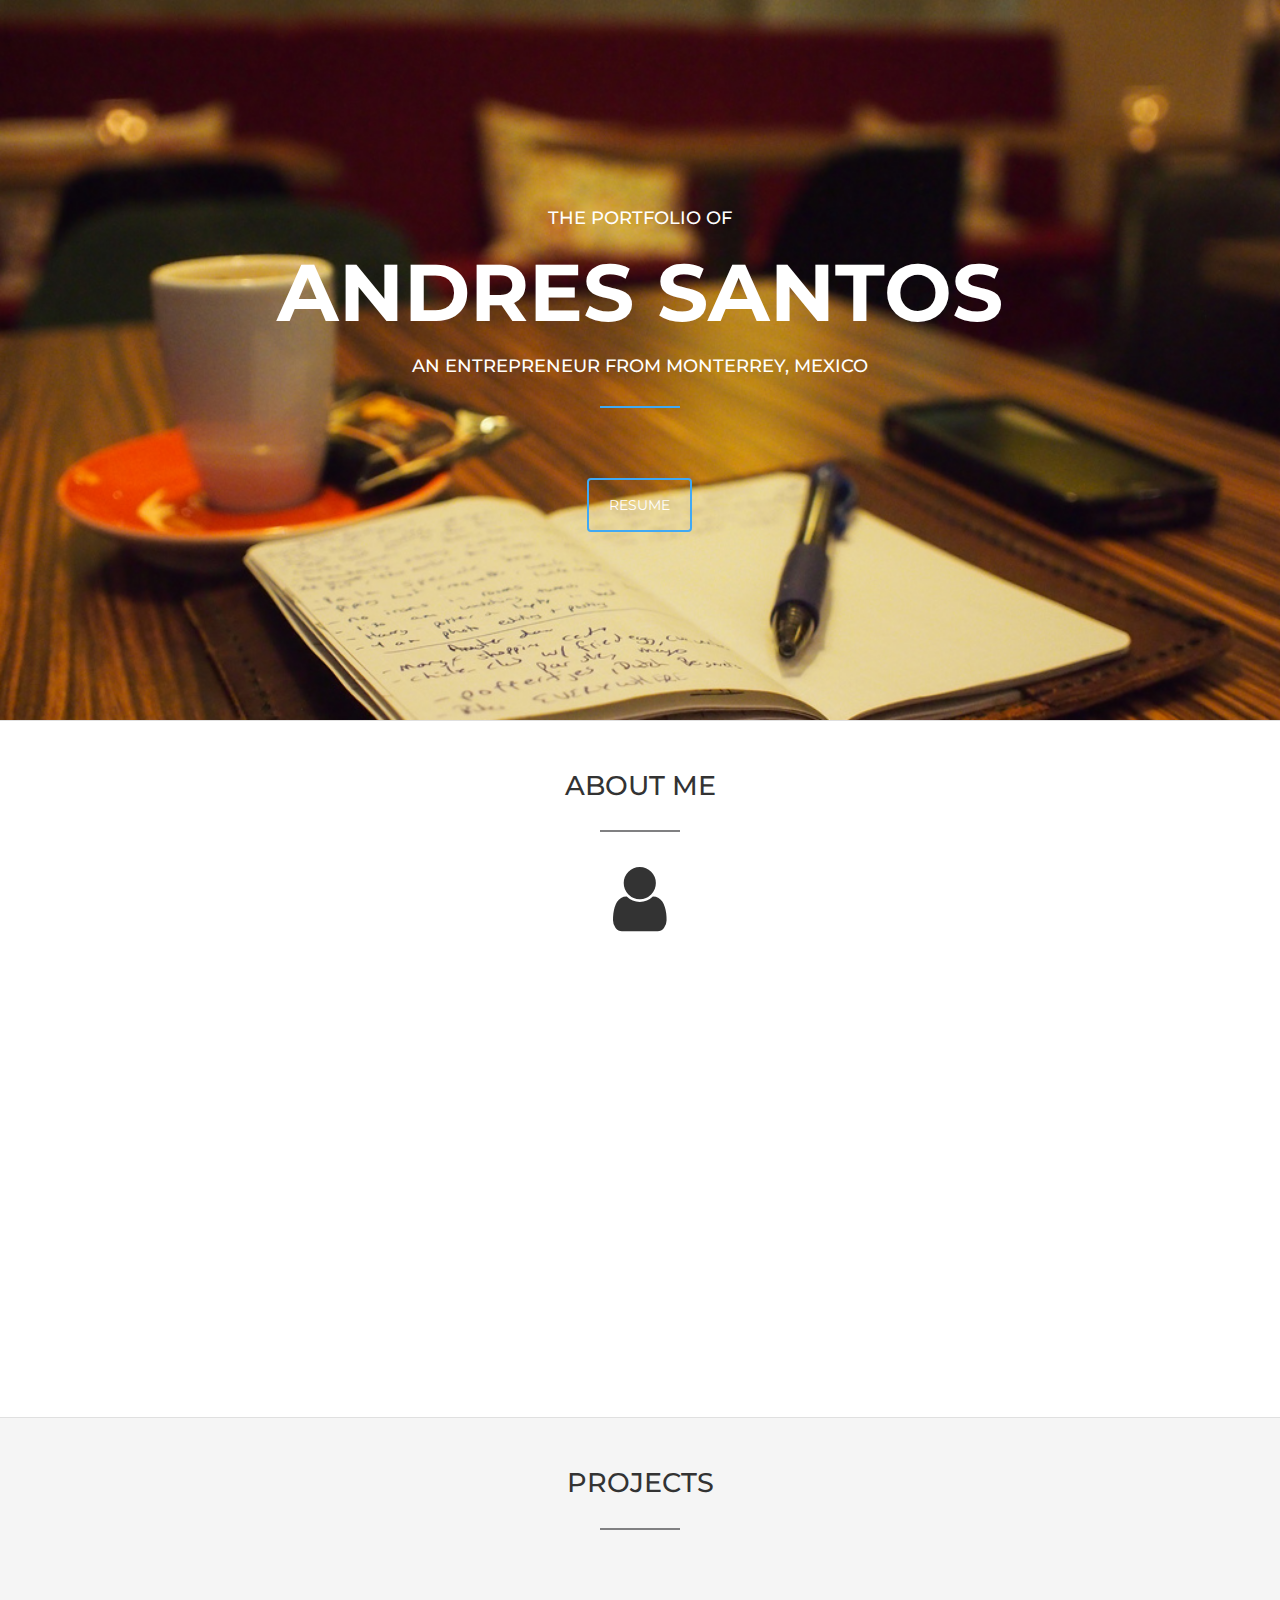
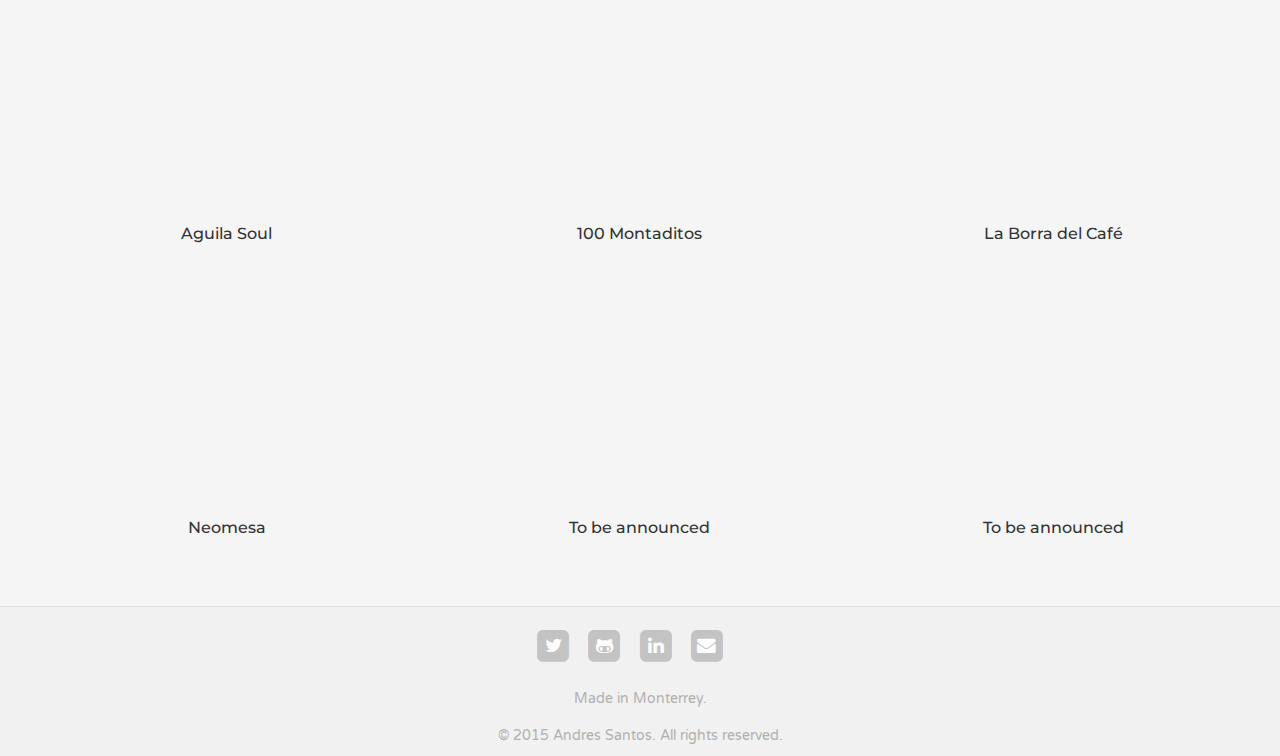
==== index.html @ 6e39ee6d "First version of the almost finished project. It still needs content updates." ====
<!DOCTYPE html>
<head>
  <meta charset="utf-8">
  <meta name="viewport" content="width=device-width, initial-scale=1">
  <meta http-equiv="X-UA-Compatible" content="IE=edge">

  <title>Andres Santos</title>
  <meta name="description" content="Portfolio of Entrepreneur Andres Santos">
  <meta name="author" content="Andres Santos">
  
  <!-- Favicons (Created by realfavicongenerator.net) -->
  <link rel="apple-touch-icon" sizes="57x57" href="images/apple-touch-icon-57x57.png">
  <link rel="apple-touch-icon" sizes="60x60" href="images/apple-touch-icon-60x60.png">
  <link rel="apple-touch-icon" sizes="72x72" href="images/apple-touch-icon-72x72.png">
  <link rel="apple-touch-icon" sizes="76x76" href="images/apple-touch-icon-76x76.png">
  <link rel="apple-touch-icon" sizes="114x114" href="images/apple-touch-icon-114x114.png">
  <link rel="apple-touch-icon" sizes="120x120" href="images/apple-touch-icon-120x120.png">
  <link rel="apple-touch-icon" sizes="144x144" href="images/apple-touch-icon-144x144.png">
  <link rel="apple-touch-icon" sizes="152x152" href="images/apple-touch-icon-152x152.png">
  <link rel="apple-touch-icon" sizes="180x180" href="images/apple-touch-icon-180x180.png">
  <link rel="icon" type="image/png" href="images/favicon-32x32.png" sizes="32x32">
  <link rel="icon" type="image/png" href="images/android-chrome-192x192.png" sizes="192x192">
  <link rel="icon" type="image/png" href="images/favicon-96x96.png" sizes="96x96">
  <link rel="icon" type="image/png" href="images/favicon-16x16.png" sizes="16x16">
  <link rel="manifest" href="images/manifest.json">
  <link rel="shortcut icon" href="images/favicon.ico">
  <meta name="msapplication-TileColor" content="#2d89ef">
  <meta name="msapplication-TileImage" content="images/mstile-144x144.png">
  <meta name="msapplication-config" content="images/browserconfig.xml">
  <meta name="theme-color" content="#ffffff">

  <!-- Styles -->
  <link rel="stylesheet" href="css/bootstrap.min.css">
  <link href='http://fonts.googleapis.com/css?family=Montserrat|Varela+Round' rel='stylesheet' type='text/css'>
  <link rel="stylesheet" href="http://maxcdn.bootstrapcdn.com/font-awesome/4.3.0/css/font-awesome.min.css">
  <link href="css/animate.css" rel="stylesheet" type="text/css">
  <link href="css/style.css" rel="stylesheet" type="text/css">  

  <!-- Scripts -->
  <script src="js/wow.min.js"></script>
  <script>
    new WOW().init();
  </script>
</head>

<body>
  <div class="container-push">
    <div class="content-wrap">
      <div class="content">
        <header class="container-fluid top-info text-uppercase"> 
          <div class="row backgr vert-align">
            <div class="col-xs-10 col-xs-offset-1 col-sm-8 col-sm-offset-2 col-md-8 col-md-offset-2 text-center">
              <h3 id="over" class="animated fadeInUp">The portfolio of</h3>
              <h1 id="title" class="animated fadeInUp">Andres Santos</h1>
              <h3 id="lower" class="animated bounceInLeft">An entrepreneur from Monterrey, Mexico</h3>
              <div class="hrule hrule-intro animated bounceIn"></div>
              <a id="btn-intro" href="resume.html" class="btn btn-custom animated fadeInUp">Resume</a>
            </div>
          </div>
        </header>
        <div class="container-fluid whiteback">
          <div class="row">
            <div class="col-xs-12">
              <h2 class="text-uppercase">About me</h2>
              <div class="hrule"></div>
            </div>
          </div>
          <div class="row">
            <div class="col-xs-12">
              <i class="fa fa-user fa-5x"></i>
            </div>
          </div>
          <div class="row">
            <div class="col-xs-10 col-xs-offset-1 col-sm-8 col-sm-offset-2 col-md-8 col-md-offset-2 text-justify wow zoomIn">
              <p>My name is Andres Santos and I'm an entrepreneur and front-end web developer. I am from Monterrey, a city in the northern part of Mexico, close to the border with Texas.</p>
              <p>I first started working for a big mexican industrial conglomerate called <a href="http://www.alfa.com.mx/index.htm">Alfa</a>. Lorem ipsum dolor sit amet, consectetur adipiscing elit, sed do eiusmod tempor incididunt ut labore et dolore magna aliqua. Ut enim ad minim veniam, quis nostrud exercitation ullamco laboris nisi ut aliquip ex ea commodo consequat. Duis aute irure dolor in reprehenderit in voluptate velit esse cillum dolore eu fugiat nulla pariatur. Excepteur sint occaecat cupidatat non proident, sunt in culpa qui officia deserunt mollit anim id est laborum.</p>
              <p>Lorem ipsum dolor sit amet, consectetur adipiscing elit, sed do eiusmod tempor incididunt ut labore et dolore magna aliqua. Ut enim ad minim veniam, quis nostrud exercitation ullamco laboris nisi ut aliquip ex ea commodo consequat. Duis aute irure dolor in reprehenderit in voluptate velit esse cillum dolore eu fugiat nulla pariatur. Excepteur sint occaecat cupidatat non proident, sunt in culpa qui officia deserunt mollit anim id est laborum.</p>
            </div>
          </div>
        </div>
        <div class="grayback projects">
          <div class="row">
            <div class="col-xs-12">
              <h2 class="text-uppercase">Projects</h2>
              <div class="hrule"></div>
            </div>
          </div>
          <div class="row center-contents">
            <div class="col-xs-12 col-sm-6 col-md-4">
              <img src="images/aguila-soul.png" class="img-responsive wow flipInX"></img>
              <h4>Aguila Soul</h4>
            </div>
            <div class="col-xs-12 col-sm-6 col-md-4">
              <img src="images/100m.png" class="img-responsive wow flipInX"></img>
              <h4>100 Montaditos</h4>
            </div>
            <div class="col-xs-12 col-sm-6 col-md-4">
              <img src="images/borra.png" class="img-responsive wow flipInX"></img>
              <h4>La Borra del Café</h4>
            </div>
            <div class="col-xs-12 col-sm-6 col-md-4">
              <img src="images/neomesa.png" class="img-responsive wow flipInX"></img>
              <h4>Neomesa</h4>
            </div>
            <div class="col-xs-12 col-sm-6 col-md-4">
              <img src="images/logo-generic.png" class="img-responsive wow flipInX"></img>
              <h4>To be announced</h4>
            </div>
            <div class="col-xs-12 col-sm-6 col-md-4">
              <img src="images/logo-generic.png" class="img-responsive wow flipInX"></img>
              <h4>To be announced</h4>
            </div>
          </div>    
        </div>
      </div>
      <footer>
          <ul class="list-inline social">
          <li><a href="https://twitter.com/andressantos188" target="_blank" class="social-twitter"><i class="fa-stack fa-lg"><i class="fa fa-square fa-stack-2x"></i><i class="fa fa-twitter fa-stack-1x fa-inverse"></i></i></a></li>
            <li><a href="https://github.com/andressantosc" target="_blank" class="social-git"><i class="fa-stack fa-lg"><i class="fa fa-square fa-stack-2x"></i><i class="fa fa-github-alt fa-stack-1x fa-inverse"></i></i></a></li>
          <li><a href="http://mx.linkedin.com/in/andressantosc" target="_blank" class="social-linkedin"><i class="fa-stack fa-lg"><i class="fa fa-square fa-stack-2x"></i><i class="fa fa-linkedin fa-stack-1x fa-inverse"></i></i></a></li>
          <li><a href="mailto:andres.santos@neomesa.com" class="social-mail"><i class="fa-stack fa-lg"><i class="fa fa-square fa-stack-2x"></i><i class="fa fa-envelope fa-stack-1x fa-inverse"></i></i></a></li>
        </ul>
            <p>Made in Monterrey.</p>
          <p>&copy; 2015 Andres Santos. All rights reserved.</p>
        </footer>
    </div>
  </div>
</body>
</html>
---- css/style.css ----
html {
  overflow: auto;
}

body, 
.container-push, 
.content-wrap {
  font-family: "Montserrat", Helvetica, sans-serif;
  overflow: hidden !important;
  font-size: 15px;
}

h1{
  font-size: 2.143em;
  font-weight: 700;
}

h2 {
  font-size: 1.429em;
}

h3 {
  font-size: 1.214em;
}

h4 {
  font-size: 1.071em;
}

p {
  font-family: "Varela Round", sans-serif;
  line-height: 2em;
}

a {
  color: #000;
}

.container-push {
  background: #FFF;
}

.content-wrap {
  overflow-y: scroll;
  overflow-x: hidden;
  -webkit-overflow-scrolling: touch;
}

.content {
  background-color: #FFF;
  overflow: hidden;
  min-height: 100vh;
}

.topinfo {
  text-align: center;
  padding-top: 40px;
  padding-bottom: 20px;
  max-width: 100%;
  color: #3FA9F5;
}

.topinfo-lg {
  text-align: center;
  padding-top: 150px;
  padding-bottom: 150px;
}

.backgr {
  background: url("../images/notebook3.jpg") top center no-repeat;
  position: relative;
  background-size: cover;
  filter: progid:DXImageTransform.Microsoft.AlphaImageLoader(src='/img/cover.jpg', sizingMethod='scale');
  -ms-filter: "progid:DXImageTransform.Microsoft.AlphaImageLoader(src='/img/cover.jpg', sizingMethod='scale')";
  min-height: 80vh;
}

.bkg-gradient {
    background-image: -webkit-gradient(linear, 0% 0%, 0% 100%, from(white), to(#F5F5F5));
    background-image: -webkit-linear-gradient(top, white, #F5F5F5);
}

.vert-align {
  display: flex;
  align-items: center;
  float: none;
}


.whiteback {
  padding-top: 30px;
  padding-bottom: 60px;
  text-align: center;
  border-top: 1px solid #E0E0E0;
}

.whiteback p {
  padding-top: 20px;
}

.hrule {
  background-color: #808082;
  height: 2px;
  width: 80px;
  margin: 30px auto;
}

.hrule-intro {
  -webkit-animation-delay: 1s;
  animation-delay: 1s;
  background-color: #3FA9F5;
}

.grayback {
  text-align: center;
  background-color: #F5F5F5;
  border-top: 1px solid #E0E0E0;
  padding-top: 30px;
  padding-bottom: 60px;
}

.btn-custom {
  background-color: transparent;
  color: #FF5252;
  border: 2px solid #3FA9F5;
  padding: 15px 20px 15px 20px;
  margin-top: 30px;
    -webkit-transition: .35s;
  transition: .35s;
  text-transform: uppercase;
}

.btn-custom:hover {
  background-color: #3FA9F5;
  color: #FFF;
  border: 2px solid #3FA9F5;
}

.projects {
  padding-left: 20px;
  padding-right: 20px;
}

.center-contents {
  display: block;
  margin-left: auto;
  margin-right: auto;
}

.resume {
  padding-top: 50px;
  padding-bottom: 100px;
}

.resume-heading {
  padding-top: 40px;
  padding-bottom: 20px;
  color: #3FA9F5;
}

.resume ul {
  text-align: left;
}

.resume-upper {
  border-bottom: 2px solid #E0E0E0;
  margin-bottom: 40px;
  padding-bottom: 40px;
}

.resume-left {
  text-align: center;
  text-transform: uppercase;
}

.resume-right {
  padding-top: 10px;
  margin-bottom: 40px;
  text-align: center;
}

.resume-title {
  color: #b8b8b8;
  margin-top: -3px;
}

.text-center-or-left {
  text-align: center;
}

#title {
  color: #FFF;
  -webkit-animation-delay: .5s;
  animation-delay: .5s;
}

#over{
  color: #FFF;
  font-size: 1.214em;
}

#lower {
  color: #FFF;
  font-size: 1.214em;
  -webkit-animation-delay: 1s;
  animation-delay: 1s;
  -webkit-animation-duration: 1s;
  animation-duration: 1s;
}

#btn-intro {
  border: 2px solid #3FA9F5;
  color: #FFF;
  padding: 15px 20px 15px 20px;
  margin-top: 40px;
    -webkit-transition: .35s;
  transition: .35s;
  -webkit-animation-delay: 1.4s;
  animation-delay: 1.4s;
}

#btn-resume {
  border: 2px solid #3FA9F5;
  color: #3FA9F5;
  padding: 15px 20px 15px 20px;
  margin-top: 40px;
    -webkit-transition: .35s;
  transition: .35s;
  -webkit-animation-delay: 1.4s;
  animation-delay: 1.4s;
}

#btn-resume:hover {
  color: white;

}

footer {
  background-color: #F1F1F1;
  border-top: 1px solid #E0E0E0;
  color: #b0b0b0;
  font-size: 0.929em;
  height: 150px;
  padding-top: 20px;
  text-align: center;
}

footer span {
  color: #FF5252;
  -webkit-animation-iteration-count: infinite;
  animation-iteration-count: infinite;
}

.social {
  margin-right: 15px;
  margin-bottom: 20px;
}

.social a {
  color: #b8b8b8;
  opacity: .8;
  -webkit-transition: .35s;
  transition: .35s;
}

.social a:hover {
  opacity: 1;
}

.social-twitter:hover {
  color: #55ACEE;
}

.social-facebook:hover {
  color: #3B5998;
}

.social-linkedin:hover {
  color: #007BB6;
}

.social-git:hover {
  color: #000;
}

.social-mail:hover {
  color: #DD4B39;
}

/* Media Queries */
@media(min-width: 768px) {
  h1{
    font-size: 3.571em;
  }
  
  h2 {
    font-size: 1.571em;
  }
  
  .text-center-or-left {
    text-align: left;
  }
    
    .menu-wrap {
        padding: 2.5em 1.5em 0;
    }
}
@media(min-width: 1200px) {
  h1 {
    font-size: 5.357em;
  }
  h2 {
    font-size: 1.786em;
  }
  h3 {
    font-size: 1.571em;
  }
    
    .icon-list {
        font-size: 1.125em;
    }
}
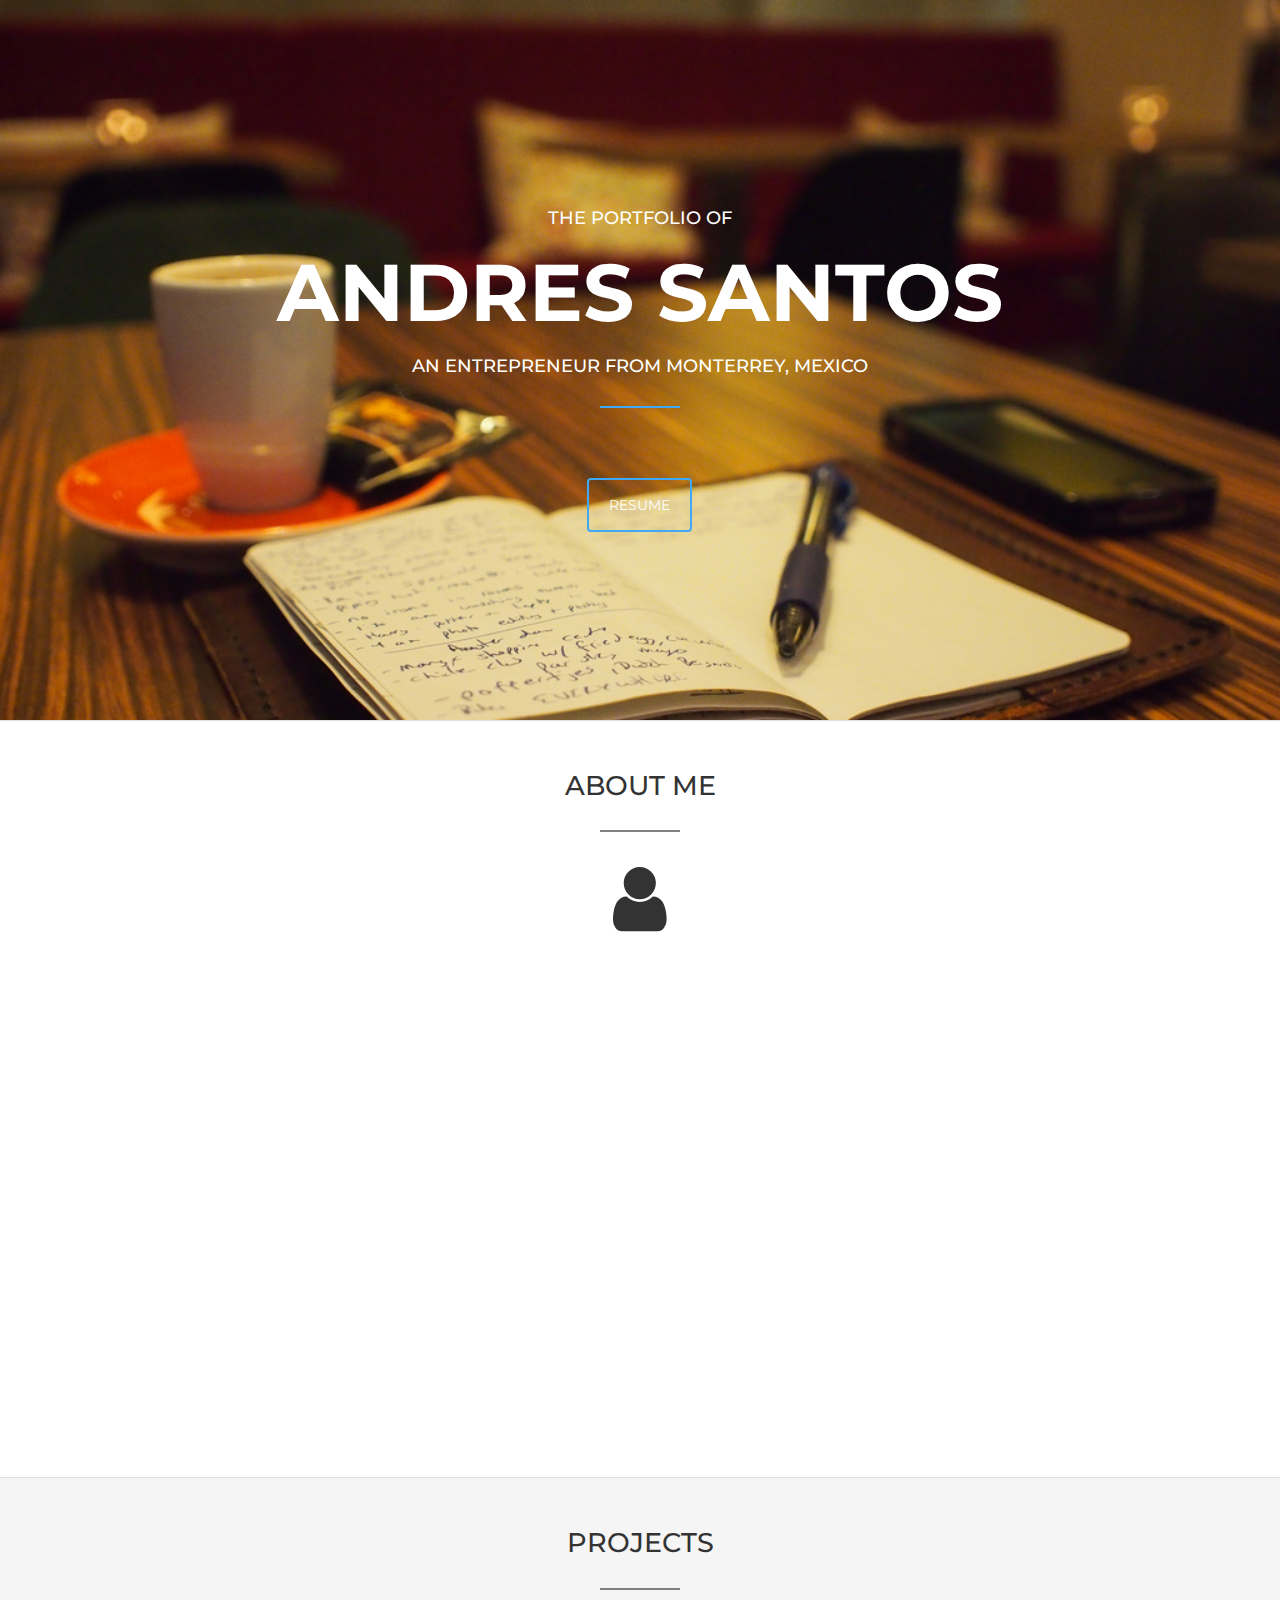
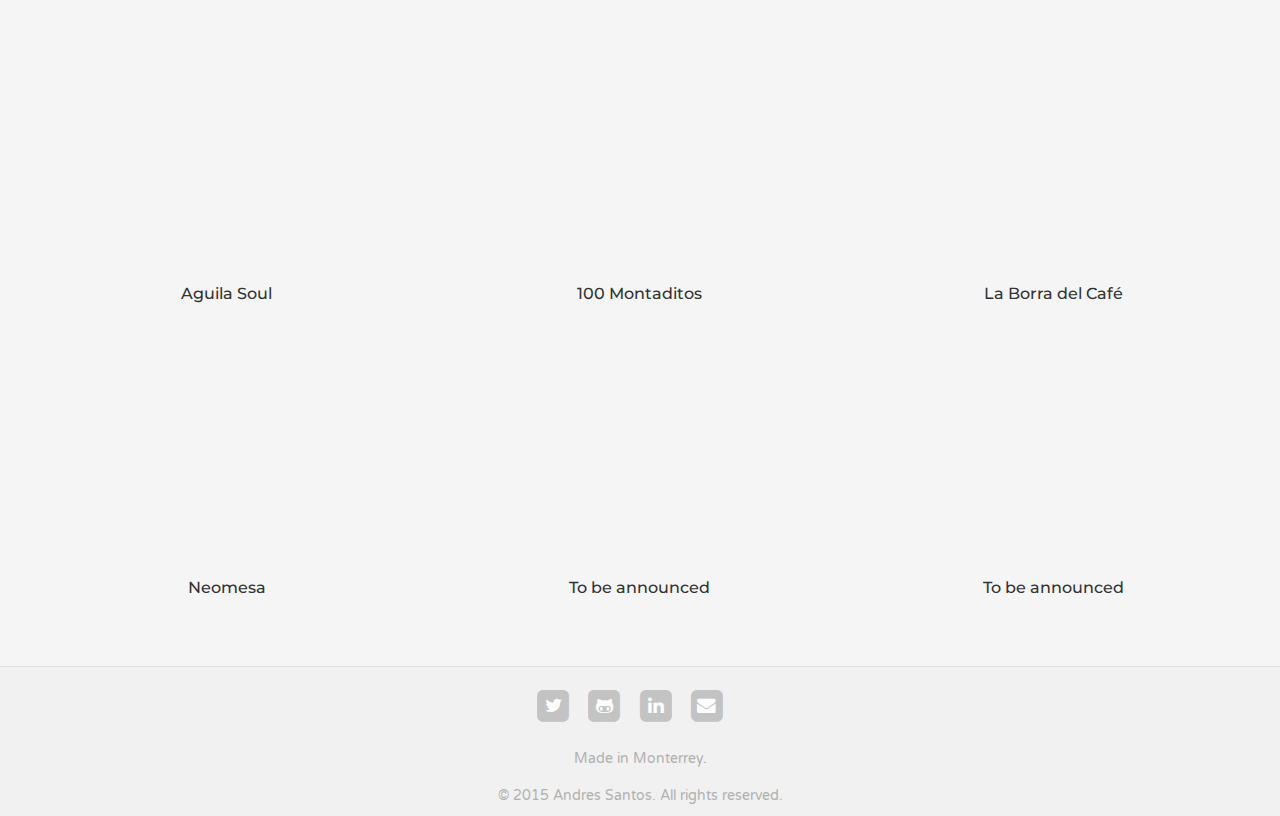
==== commit d4624c12: "Updated About me section of portfolio" ====
--- a/index.html
+++ b/index.html
@@ -71,10 +71,10 @@
             </div>
           </div>
           <div class="row">
-            <div class="col-xs-10 col-xs-offset-1 col-sm-8 col-sm-offset-2 col-md-8 col-md-offset-2 text-justify wow zoomIn">
-              <p>My name is Andres Santos and I'm an entrepreneur and front-end web developer. I am from Monterrey, a city in the northern part of Mexico, close to the border with Texas.</p>
-              <p>I first started working for a big mexican industrial conglomerate called <a href="http://www.alfa.com.mx/index.htm">Alfa</a>. Lorem ipsum dolor sit amet, consectetur adipiscing elit, sed do eiusmod tempor incididunt ut labore et dolore magna aliqua. Ut enim ad minim veniam, quis nostrud exercitation ullamco laboris nisi ut aliquip ex ea commodo consequat. Duis aute irure dolor in reprehenderit in voluptate velit esse cillum dolore eu fugiat nulla pariatur. Excepteur sint occaecat cupidatat non proident, sunt in culpa qui officia deserunt mollit anim id est laborum.</p>
-              <p>Lorem ipsum dolor sit amet, consectetur adipiscing elit, sed do eiusmod tempor incididunt ut labore et dolore magna aliqua. Ut enim ad minim veniam, quis nostrud exercitation ullamco laboris nisi ut aliquip ex ea commodo consequat. Duis aute irure dolor in reprehenderit in voluptate velit esse cillum dolore eu fugiat nulla pariatur. Excepteur sint occaecat cupidatat non proident, sunt in culpa qui officia deserunt mollit anim id est laborum.</p>
+            <div class="col-xs-10 col-xs-offset-1 col-sm-8 col-sm-offset-2 col-md-8 col-md-offset-2 text-justify wow fadeIn">
+              <p>My name is Andres Santos and I'm an entrepreneur and front-end web developer. I have a mixed background in retail operations, franchise development and corporate finance. I am passionate about new technology. I always use my free time to enhance my programming skills. My dream job is about helping entrepreneurs in taking their ideas from concept to reality.</p>
+              <p>After starting as an intern at the finance department of a big corporation for almost two years, I decided to focus my time in starting my own business. Opportunity drove me into the restaurant business, for I managed to aqcuire the exclusive rights to operate a restaurant franchise from Spain called 100 Montaditos. A holding company, Neomesa, was created for that purpose. Two years later, Neomesa has gotten involved in two other major projects, while abandoning it's first one with 100 Montaditos.</p>
+              <p>The experiences dealing with international corporations gave me the vision of what it takes to become a global player. Although Neomesa still has some investments, I have decided to no longer have an active job in the restaurant industry. I am seeking to expand my knowledge of web and mobile development and to use those skills in a demanding environment. I want to focus in what I'm passionate about: entrepreneurship and technology.</p> 
             </div>
           </div>
         </div>
--- a/css/style.css
+++ b/css/style.css
@@ -179,6 +179,10 @@
   text-align: center;
 }
 
+.resume-middle a:hover {
+  color: #3FA9F5;
+}
+
 .resume-title {
   color: #b8b8b8;
   margin-top: -3px;
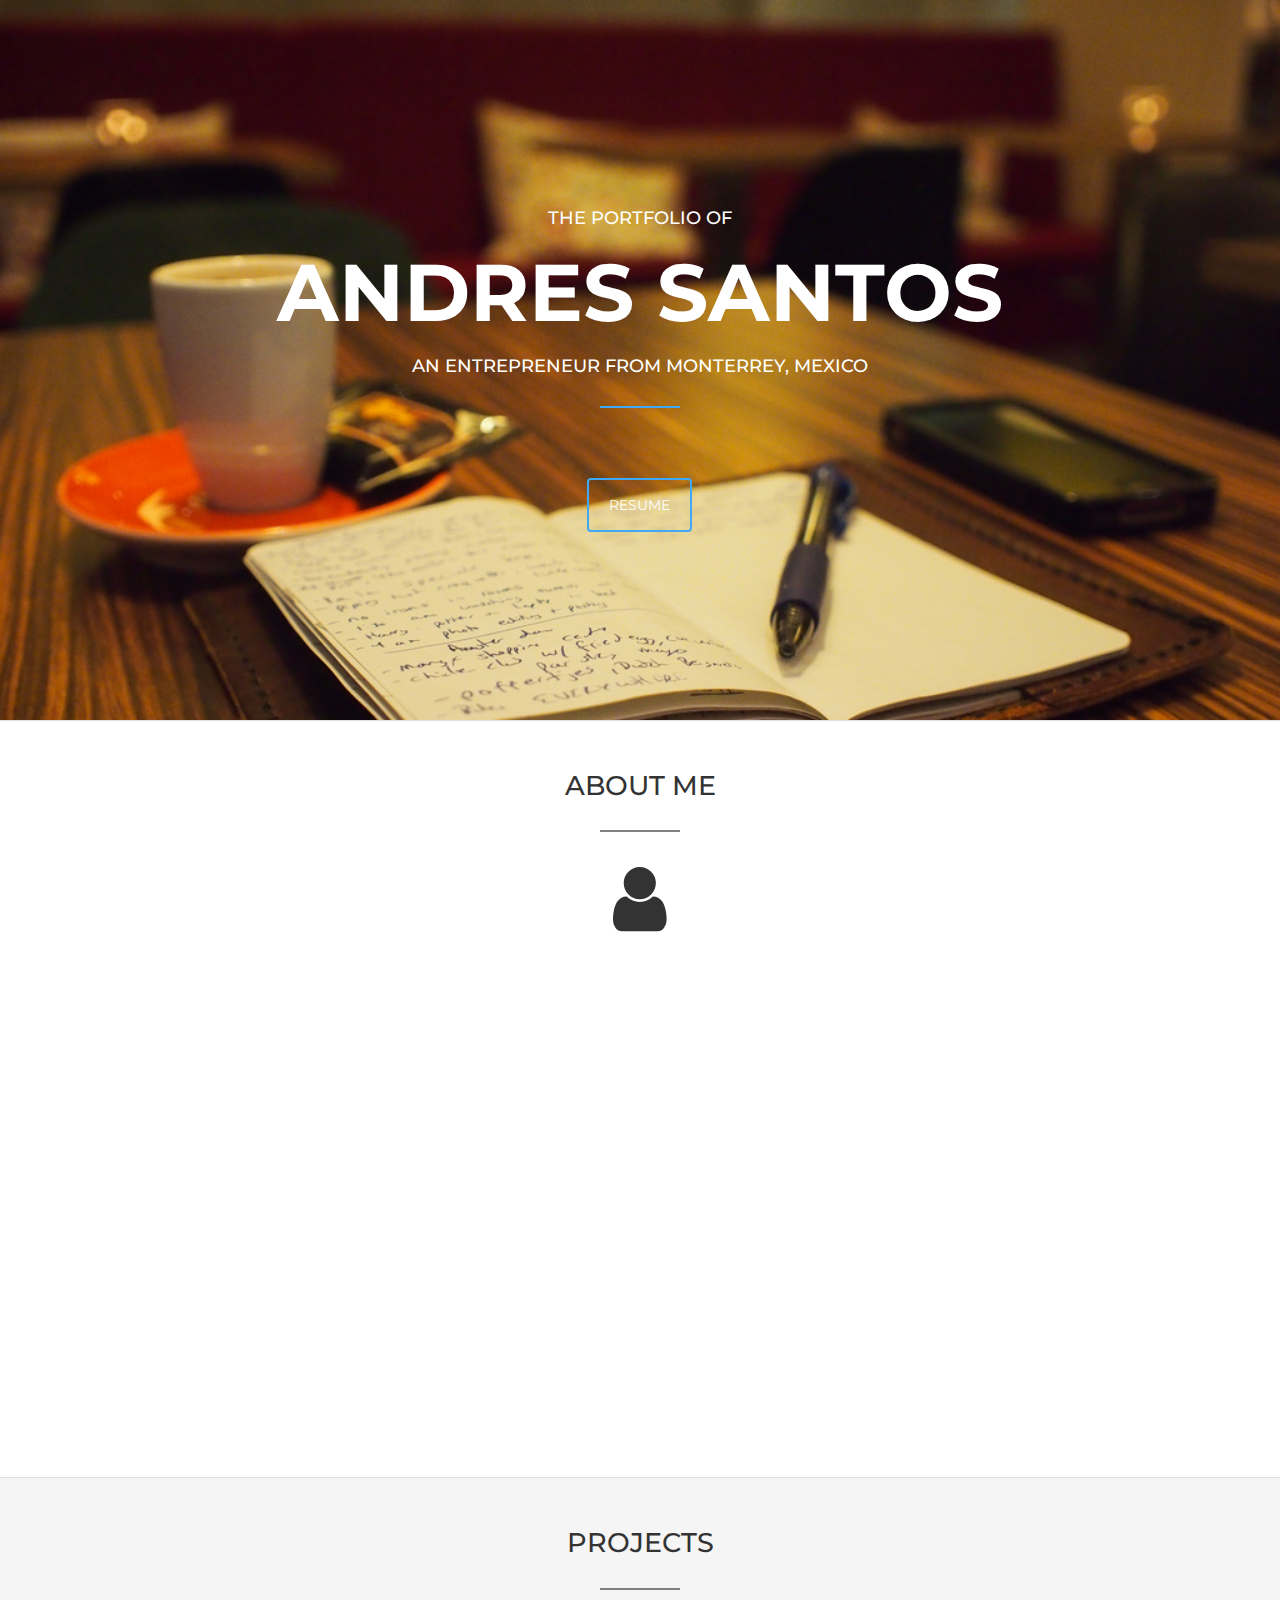
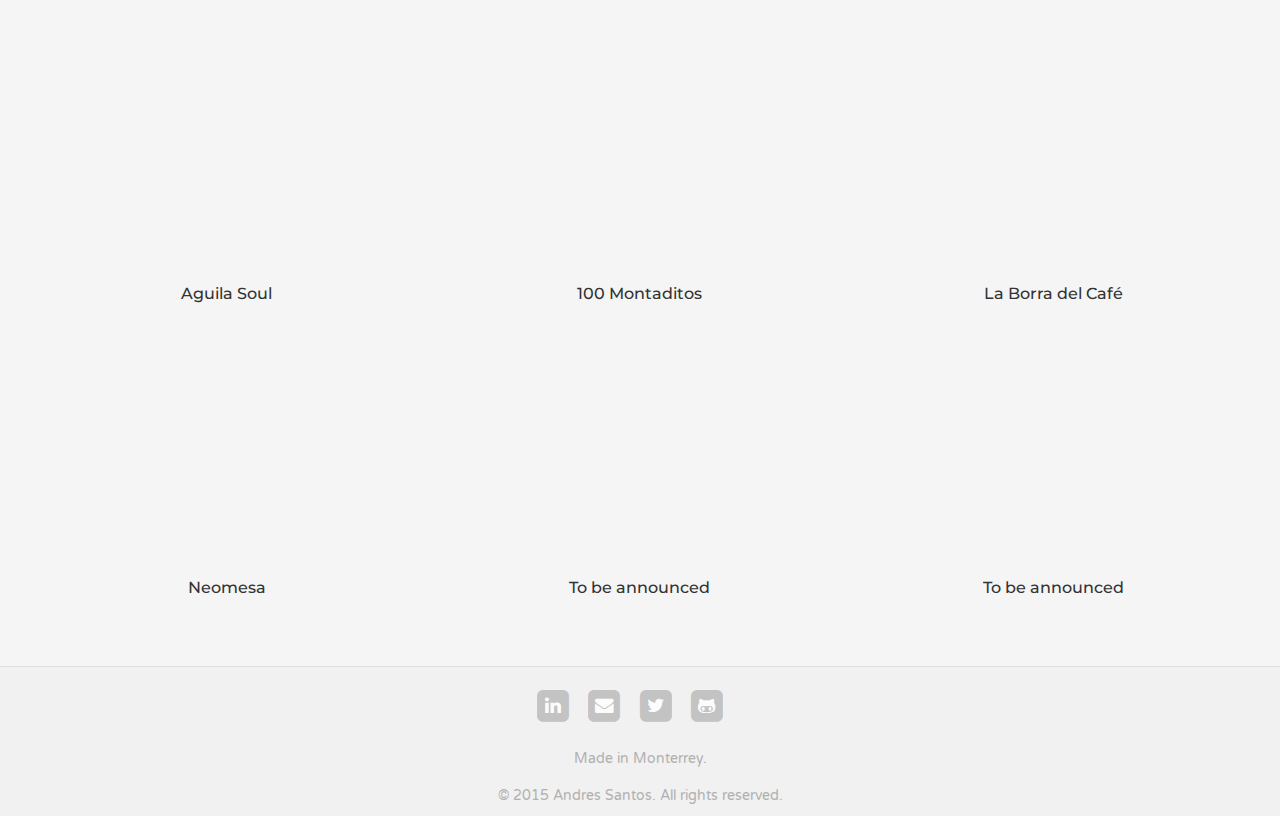
==== commit bc80dcd7: "Changed icon order in footer" ====
--- a/index.html
+++ b/index.html
@@ -72,7 +72,7 @@
           </div>
           <div class="row">
             <div class="col-xs-10 col-xs-offset-1 col-sm-8 col-sm-offset-2 col-md-8 col-md-offset-2 text-justify wow fadeIn">
-              <p>My name is Andres Santos and I'm an entrepreneur and front-end web developer. I have a mixed background in retail operations, franchise development and corporate finance. I am passionate about new technology. I always use my free time to enhance my programming skills. My dream job is about helping entrepreneurs in taking their ideas from concept to reality.</p>
+              <p>My name is Andres Santos and I'm an entrepreneur and front-end web developer. I have a mixed background in retail operations, franchise development and corporate finance. I am passionate about new technology and I always use my free time to enhance my programming skills. My dream job is about helping entrepreneurs in taking their ideas from concept to reality.</p>
               <p>After starting as an intern at the finance department of a big corporation for almost two years, I decided to focus my time in starting my own business. Opportunity drove me into the restaurant business, for I managed to aqcuire the exclusive rights to operate a restaurant franchise from Spain called 100 Montaditos. A holding company, Neomesa, was created for that purpose. Two years later, Neomesa has gotten involved in two other major projects, while abandoning it's first one with 100 Montaditos.</p>
               <p>The experiences dealing with international corporations gave me the vision of what it takes to become a global player. Although Neomesa still has some investments, I have decided to no longer have an active job in the restaurant industry. I am seeking to expand my knowledge of web and mobile development and to use those skills in a demanding environment. I want to focus in what I'm passionate about: entrepreneurship and technology.</p> 
             </div>
@@ -115,12 +115,12 @@
       </div>
       <footer>
           <ul class="list-inline social">
-          <li><a href="https://twitter.com/andressantos188" target="_blank" class="social-twitter"><i class="fa-stack fa-lg"><i class="fa fa-square fa-stack-2x"></i><i class="fa fa-twitter fa-stack-1x fa-inverse"></i></i></a></li>
+            <li><a href="http://mx.linkedin.com/in/andressantosc" target="_blank" class="social-linkedin"><i class="fa-stack fa-lg"><i class="fa fa-square fa-stack-2x"></i><i class="fa fa-linkedin fa-stack-1x fa-inverse"></i></i></a></li>
+              <li><a href="mailto:andres.santos@neomesa.com" class="social-mail"><i class="fa-stack fa-lg"><i class="fa fa-square fa-stack-2x"></i><i class="fa fa-envelope fa-stack-1x fa-inverse"></i></i></a></li>
+            <li><a href="https://twitter.com/andressantos188" target="_blank" class="social-twitter"><i class="fa-stack fa-lg"><i class="fa fa-square fa-stack-2x"></i><i class="fa fa-twitter fa-stack-1x fa-inverse"></i></i></a></li>
             <li><a href="https://github.com/andressantosc" target="_blank" class="social-git"><i class="fa-stack fa-lg"><i class="fa fa-square fa-stack-2x"></i><i class="fa fa-github-alt fa-stack-1x fa-inverse"></i></i></a></li>
-          <li><a href="http://mx.linkedin.com/in/andressantosc" target="_blank" class="social-linkedin"><i class="fa-stack fa-lg"><i class="fa fa-square fa-stack-2x"></i><i class="fa fa-linkedin fa-stack-1x fa-inverse"></i></i></a></li>
-          <li><a href="mailto:andres.santos@neomesa.com" class="social-mail"><i class="fa-stack fa-lg"><i class="fa fa-square fa-stack-2x"></i><i class="fa fa-envelope fa-stack-1x fa-inverse"></i></i></a></li>
-        </ul>
-            <p>Made in Monterrey.</p>
+          </ul>
+          <p>Made in Monterrey.</p>
           <p>&copy; 2015 Andres Santos. All rights reserved.</p>
         </footer>
     </div>
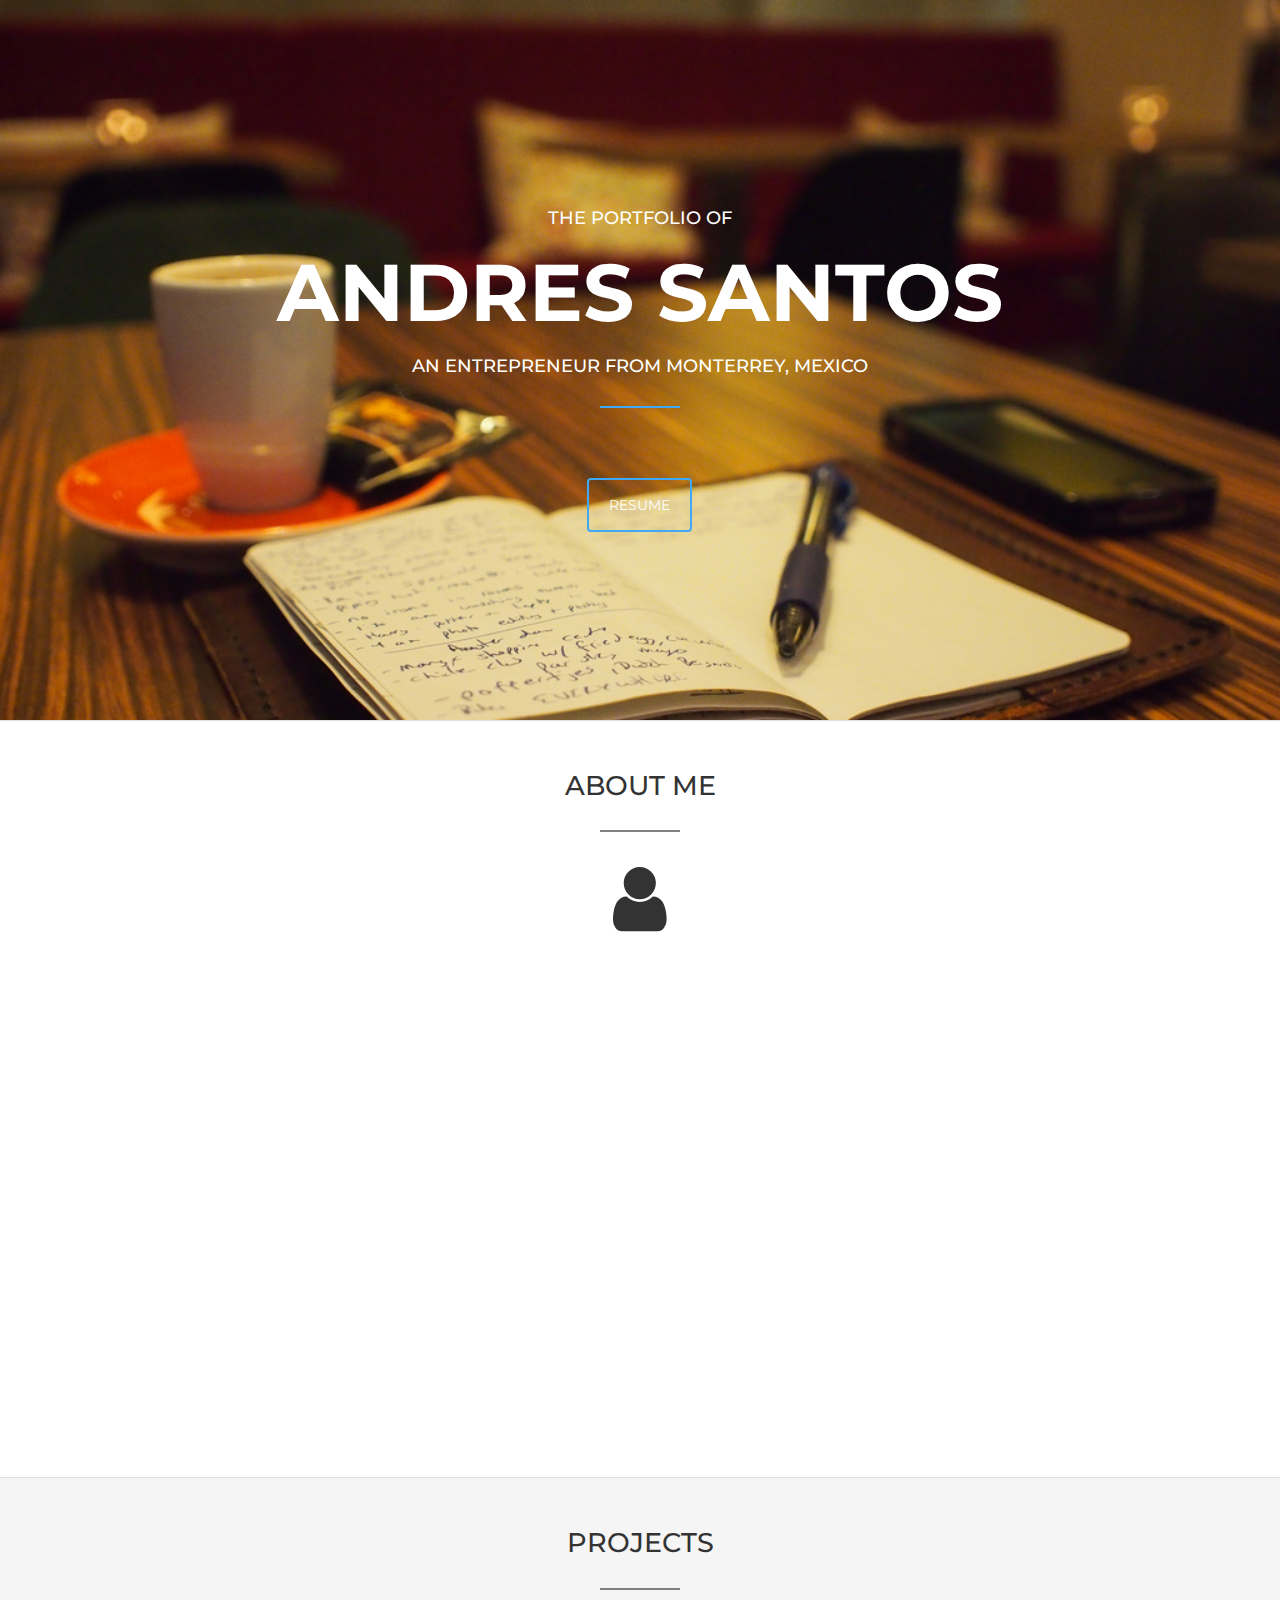
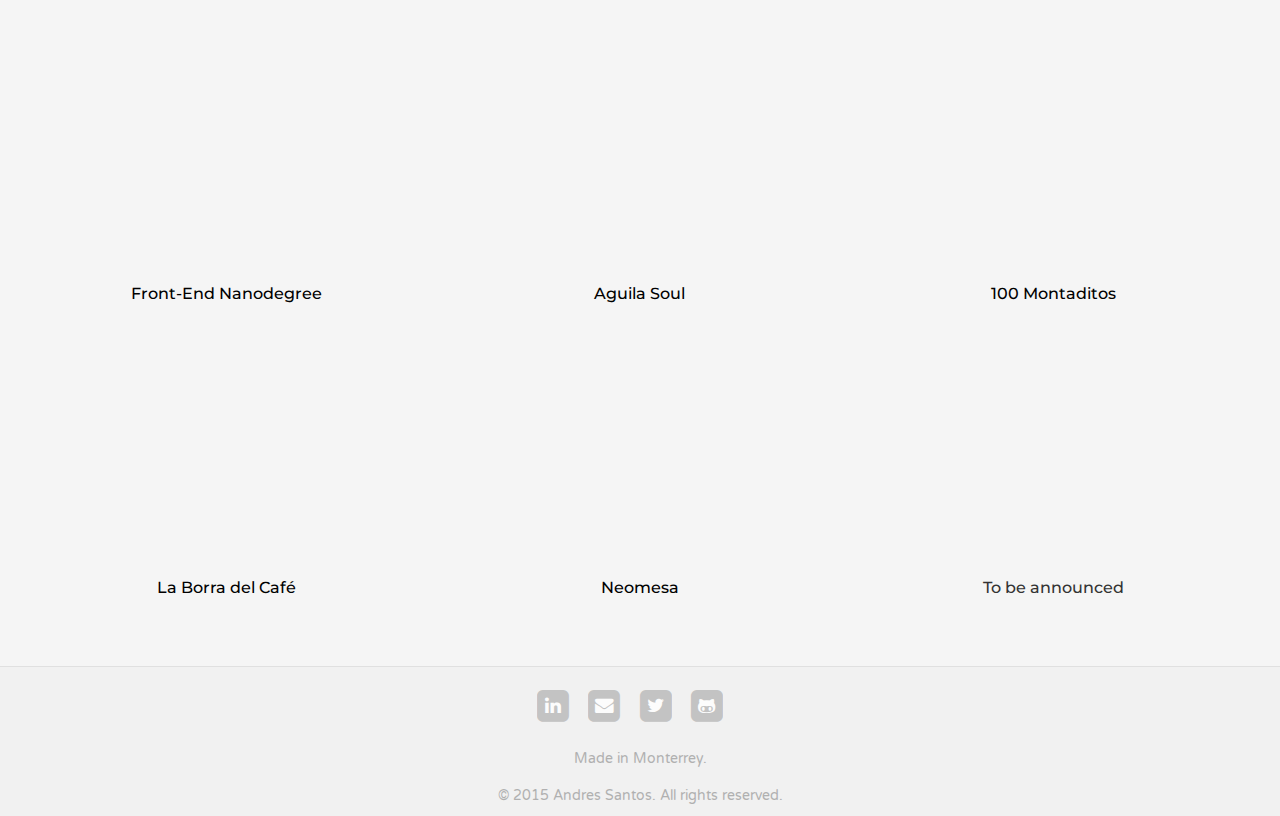
==== commit 5b279b70: "Many changes. Portfolio is ready for v1 deployment" ====
--- a/index.html
+++ b/index.html
@@ -52,7 +52,7 @@
             <div class="col-xs-10 col-xs-offset-1 col-sm-8 col-sm-offset-2 col-md-8 col-md-offset-2 text-center">
               <h3 id="over" class="animated fadeInUp">The portfolio of</h3>
               <h1 id="title" class="animated fadeInUp">Andres Santos</h1>
-              <h3 id="lower" class="animated bounceInLeft">An entrepreneur from Monterrey, Mexico</h3>
+              <h3 id="lower" class="animated bounceIn">An entrepreneur from Monterrey, Mexico</h3>
               <div class="hrule hrule-intro animated bounceIn"></div>
               <a id="btn-intro" href="resume.html" class="btn btn-custom animated fadeInUp">Resume</a>
             </div>
@@ -72,8 +72,8 @@
           </div>
           <div class="row">
             <div class="col-xs-10 col-xs-offset-1 col-sm-8 col-sm-offset-2 col-md-8 col-md-offset-2 text-justify wow fadeIn">
-              <p>My name is Andres Santos and I'm an entrepreneur and front-end web developer. I have a mixed background in retail operations, franchise development and corporate finance. I am passionate about new technology and I always use my free time to enhance my programming skills. My dream job is about helping entrepreneurs in taking their ideas from concept to reality.</p>
-              <p>After starting as an intern at the finance department of a big corporation for almost two years, I decided to focus my time in starting my own business. Opportunity drove me into the restaurant business, for I managed to aqcuire the exclusive rights to operate a restaurant franchise from Spain called 100 Montaditos. A holding company, Neomesa, was created for that purpose. Two years later, Neomesa has gotten involved in two other major projects, while abandoning it's first one with 100 Montaditos.</p>
+              <p>My name is Andres Santos and I'm an entrepreneur and front-end web developer. I have a mixed background in retail operations, franchise development and corporate finance. I am passionate about new technology and I like to use my free time to enhance my programming skills. My dream job is to help entrepreneurs to take their ideas from concept to reality.</p>
+              <p>After starting as an intern at the finance department of a big corporation for almost two years, I decided to focus my time in starting my own business. Opportunity drove me into the restaurant industry, for I managed to aqcuire the exclusive rights to operate a restaurant franchise from Spain called 100 Montaditos. A holding company, Neomesa, was created for that purpose. Two years later, Neomesa has gotten involved in two other major projects, while abandoning it's first one with 100 Montaditos.</p>
               <p>The experiences dealing with international corporations gave me the vision of what it takes to become a global player. Although Neomesa still has some investments, I have decided to no longer have an active job in the restaurant industry. I am seeking to expand my knowledge of web and mobile development and to use those skills in a demanding environment. I want to focus in what I'm passionate about: entrepreneurship and technology.</p> 
             </div>
           </div>
@@ -86,28 +86,28 @@
             </div>
           </div>
           <div class="row center-contents">
-            <div class="col-xs-12 col-sm-6 col-md-4">
-              <img src="images/aguila-soul.png" class="img-responsive wow flipInX"></img>
-              <h4>Aguila Soul</h4>
+          	<div class="col-xs-12 col-sm-6 col-md-4">
+              <a href="udacity.html"><img src="images/udacity-logo.png" class="img-responsive wow flipInX center-contents"></img>
+              <h4>Front-End Nanodegree</h4></a>
             </div>
             <div class="col-xs-12 col-sm-6 col-md-4">
-              <img src="images/100m.png" class="img-responsive wow flipInX"></img>
-              <h4>100 Montaditos</h4>
+              <a href="aguila.html"><img src="images/aguila-soul.png" class="img-responsive wow flipInX center-contents"></img>
+              <h4>Aguila Soul</h4></a>
             </div>
             <div class="col-xs-12 col-sm-6 col-md-4">
-              <img src="images/borra.png" class="img-responsive wow flipInX"></img>
-              <h4>La Borra del Café</h4>
+              <a href="neomesa.html"><img src="images/100m.png" class="img-responsive wow flipInX center-contents"></img>
+              <h4>100 Montaditos</h4></a>
             </div>
             <div class="col-xs-12 col-sm-6 col-md-4">
-              <img src="images/neomesa.png" class="img-responsive wow flipInX"></img>
-              <h4>Neomesa</h4>
+              <a href="borra.html"><img src="images/borra.png" class="img-responsive wow flipInX center-contents"></img>
+              <h4>La Borra del Café</h4></a>
             </div>
             <div class="col-xs-12 col-sm-6 col-md-4">
-              <img src="images/logo-generic.png" class="img-responsive wow flipInX"></img>
-              <h4>To be announced</h4>
+              <a href="neomesa.html"><img src="images/neomesa.png" class="img-responsive wow flipInX center-contents"></img>
+              <h4>Neomesa</h4></a>
             </div>
             <div class="col-xs-12 col-sm-6 col-md-4">
-              <img src="images/logo-generic.png" class="img-responsive wow flipInX"></img>
+              <img src="images/logo-generic.png" class="img-responsive wow flipInX center-contents"></img>
               <h4>To be announced</h4>
             </div>
           </div>    
--- a/css/style.css
+++ b/css/style.css
@@ -70,10 +70,37 @@
   background: url("../images/notebook3.jpg") top center no-repeat;
   position: relative;
   background-size: cover;
-  filter: progid:DXImageTransform.Microsoft.AlphaImageLoader(src='/img/cover.jpg', sizingMethod='scale');
-  -ms-filter: "progid:DXImageTransform.Microsoft.AlphaImageLoader(src='/img/cover.jpg', sizingMethod='scale')";
   min-height: 80vh;
 }
+
+.backgr-neo {
+  background: url("../images/montaditos.jpg") top center no-repeat;
+  position: relative;
+  background-size: cover;
+  min-height: 80vh;
+}
+
+.backgr-borra {
+  background: url("../images/borra-cover2.png") top center no-repeat;
+  position: relative;
+  background-size: cover;
+  min-height: 77vh;
+}
+
+.backgr-uda {
+  background: url("../images/udacity.png") top center no-repeat;
+  position: relative;
+  background-size: cover;
+  min-height: 75vh;
+}
+
+.backgr-agui {
+  background: url("../images/aguila1.jpg") top center no-repeat;
+  position: relative;
+  background-size: cover;
+  min-height: 75vh;
+}
+
 
 .bkg-gradient {
     background-image: -webkit-gradient(linear, 0% 0%, 0% 100%, from(white), to(#F5F5F5));
@@ -86,6 +113,9 @@
   float: none;
 }
 
+.low-margin {
+	margin-bottom: 20px;
+}
 
 .whiteback {
   padding-top: 30px;
@@ -121,7 +151,7 @@
 
 .btn-custom {
   background-color: transparent;
-  color: #FF5252;
+  color: #3FA9F5;
   border: 2px solid #3FA9F5;
   padding: 15px 20px 15px 20px;
   margin-top: 30px;
@@ -136,6 +166,11 @@
   border: 2px solid #3FA9F5;
 }
 
+.addpadding {
+	padding-top: 20px;
+	padding-bottom: 20px;
+}
+
 .projects {
   padding-left: 20px;
   padding-right: 20px;
@@ -152,7 +187,7 @@
   padding-bottom: 100px;
 }
 
-.resume-heading {
+.secondary-heading {
   padding-top: 40px;
   padding-bottom: 20px;
   color: #3FA9F5;
@@ -237,6 +272,10 @@
 #btn-resume:hover {
   color: white;
 
+}
+
+.topline {
+  border-top: 2px solid #E0E0E0;
 }
 
 footer {
